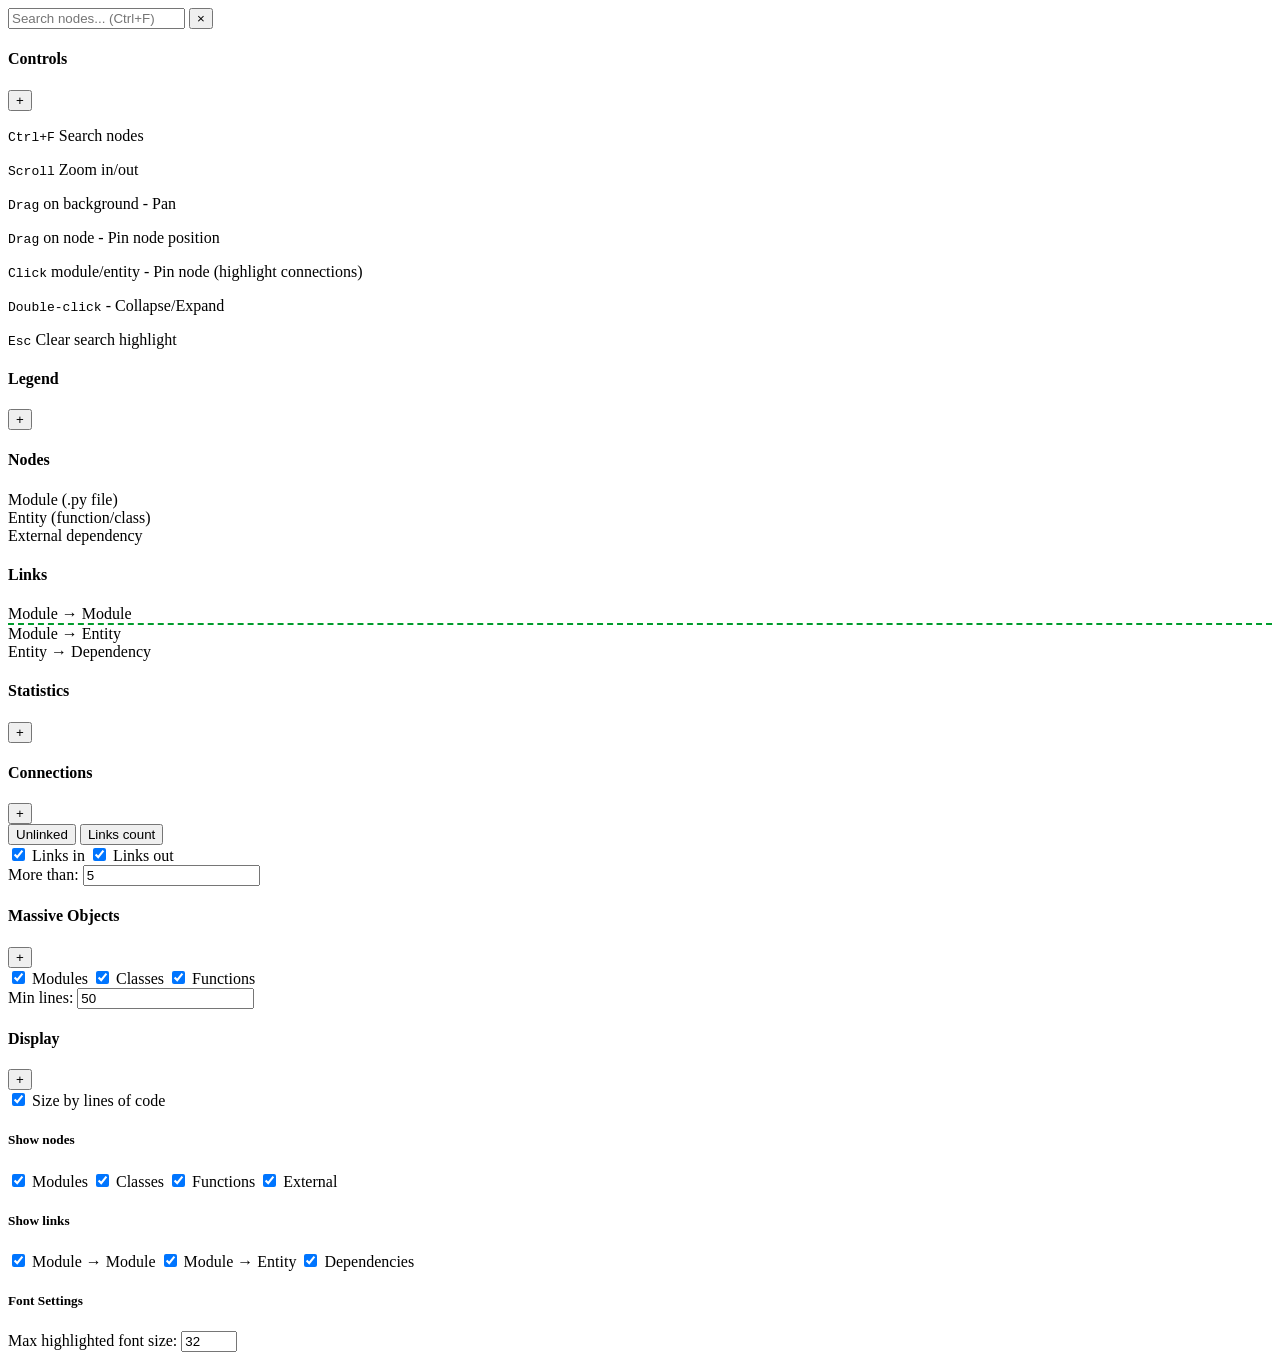
==== codegraph/templates/index.html @ c4960b2f "Modified the original features: _Disable zoom on simulation _Auto scale font size of the Highlighted" ====
<!DOCTYPE html>
<html lang="en">
<head>
    <meta charset="UTF-8">
    <meta name="viewport" content="width=device-width, initial-scale=1.0">
    <title>CodeGraph - Interactive Visualization</title>
    <script src="https://d3js.org/d3.v7.min.js"></script>
    <style>
/* STYLES_PLACEHOLDER */
    </style>
</head>
<body>
    <div id="graph"></div>
    <div class="tooltip" id="tooltip"></div>

    <!-- Search box -->
    <div class="search-container">
        <div class="search-box">
            <input type="text" class="search-input" id="searchInput" placeholder="Search nodes... (Ctrl+F)" autocomplete="off">
            <button class="search-clear" id="searchClear">&times;</button>
            <div class="autocomplete-list" id="autocompleteList"></div>
        </div>
    </div>

    <div class="panel controls collapsed" id="controls-panel">
        <div class="panel-header">
            <h4>Controls</h4>
            <button class="panel-toggle" title="Expand">+</button>
        </div>
        <div class="panel-content">
            <p><kbd>Ctrl+F</kbd> Search nodes</p>
            <p><kbd>Scroll</kbd> Zoom in/out</p>
            <p><kbd>Drag</kbd> on background - Pan</p>
            <p><kbd>Drag</kbd> on node - Pin node position</p>
            <p><kbd>Click</kbd> module/entity - Pin node (highlight connections)</p>
            <p><kbd>Double-click</kbd> - Collapse/Expand</p>
            <p><kbd>Esc</kbd> Clear search highlight</p>
        </div>
    </div>
    <div class="panel legend collapsed" id="legend-panel">
        <div class="panel-header">
            <h4>Legend</h4>
            <button class="panel-toggle" title="Expand">+</button>
        </div>
        <div class="panel-content">
            <div class="legend-section">
                <h4>Nodes</h4>
                <div class="legend-item">
                    <div class="legend-color legend-module"></div>
                    <span>Module (.py file)</span>
                </div>
                <div class="legend-item">
                    <div class="legend-color legend-entity"></div>
                    <span>Entity (function/class)</span>
                </div>
                <div class="legend-item">
                    <div class="legend-color legend-external"></div>
                    <span>External dependency</span>
                </div>
            </div>
            <div class="legend-section">
                <h4>Links</h4>
                <div class="legend-item">
                    <div class="legend-line legend-link-module"></div>
                    <span>Module → Module</span>
                </div>
                <div class="legend-item">
                    <div class="legend-line legend-link-entity" style="border-top: 2px dashed #009c2c; background: none; height: 0;"></div>
                    <span>Module → Entity</span>
                </div>
                <div class="legend-item">
                    <div class="legend-line legend-link-dep"></div>
                    <span>Entity → Dependency</span>
                </div>
            </div>
        </div>
    </div>
    <div class="panel stats collapsed" id="stats">
        <div class="panel-header">
            <h4>Statistics</h4>
            <button class="panel-toggle" title="Expand">+</button>
        </div>
        <div class="panel-content" id="stats-content"></div>
    </div>
    <div class="panel unlinked-modules collapsed" id="unlinked-modules">
        <div class="panel-header">
            <h4>Connections</h4>
            <button class="panel-toggle" title="Expand">+</button>
        </div>
        <div class="panel-content">
            <div class="unlinked-tabs">
                <button class="unlinked-tab active" data-tab="unlinked-list">Unlinked <span class="count" id="unlinked-count"></span></button>
                <button class="unlinked-tab" data-tab="links-count-list">Links count <span class="count" id="links-count"></span></button>
            </div>
            <div id="unlinked-list" class="unlinked-tab-content active"></div>
            <div id="links-count-list" class="unlinked-tab-content">
                <div class="links-filter">
                    <div class="filter-row">
                        <label><input type="checkbox" id="links-in-check" checked> Links in</label>
                        <label><input type="checkbox" id="links-out-check" checked> Links out</label>
                    </div>
                    <div class="filter-row">
                        <span>More than:</span>
                        <input type="number" id="links-threshold" value="5" min="0">
                    </div>
                </div>
                <div id="links-count-content"></div>
            </div>
        </div>
    </div>
    <div class="panel massive-objects collapsed" id="massive-objects">
        <div class="panel-header">
            <h4>Massive Objects <span class="count" id="massive-count"></span></h4>
            <button class="panel-toggle" title="Expand">+</button>
        </div>
        <div class="panel-content">
            <div class="filters">
                <div class="filter-row">
                    <label><input type="checkbox" id="filter-modules" checked> Modules</label>
                    <label><input type="checkbox" id="filter-classes" checked> Classes</label>
                    <label><input type="checkbox" id="filter-functions" checked> Functions</label>
                </div>
                <div class="filter-row">
                    <span>Min lines:</span>
                    <input type="number" id="massive-threshold" value="50" min="1">
                </div>
            </div>
            <ul id="massive-list"></ul>
        </div>
    </div>
    <div class="panel size-toggle collapsed" id="size-toggle-panel">
        <div class="panel-header">
            <h4>Display</h4>
            <button class="panel-toggle" title="Expand">+</button>
        </div>
        <div class="panel-content">
            <label>
                <input type="checkbox" id="size-by-code" checked>
                Size by lines of code
            </label>
            <div class="display-section">
                <h5>Show nodes</h5>
                <label><input type="checkbox" id="show-modules" checked> Modules</label>
                <label><input type="checkbox" id="show-classes" checked> Classes</label>
                <label><input type="checkbox" id="show-functions" checked> Functions</label>
                <label><input type="checkbox" id="show-external" checked> External</label>
            </div>
            <div class="display-section">
                <h5>Show links</h5>
                <label><input type="checkbox" id="show-link-module" checked> Module → Module</label>
                <label><input type="checkbox" id="show-link-entity" checked> Module → Entity</label>
                <label><input type="checkbox" id="show-link-dependency" checked> Dependencies</label>
            </div>
            <div class="display-section">
                <h5>Font Settings</h5>
                <label>Max highlighted font size: <input type="number" id="max-highlight-font" value="32" min="16" max="100"></label>
            </div>
        </div>
    </div>

    <script>
        const graphData = /* GRAPH_DATA_PLACEHOLDER */;

/* SCRIPT_PLACEHOLDER */
    </script>
</body>
</html>
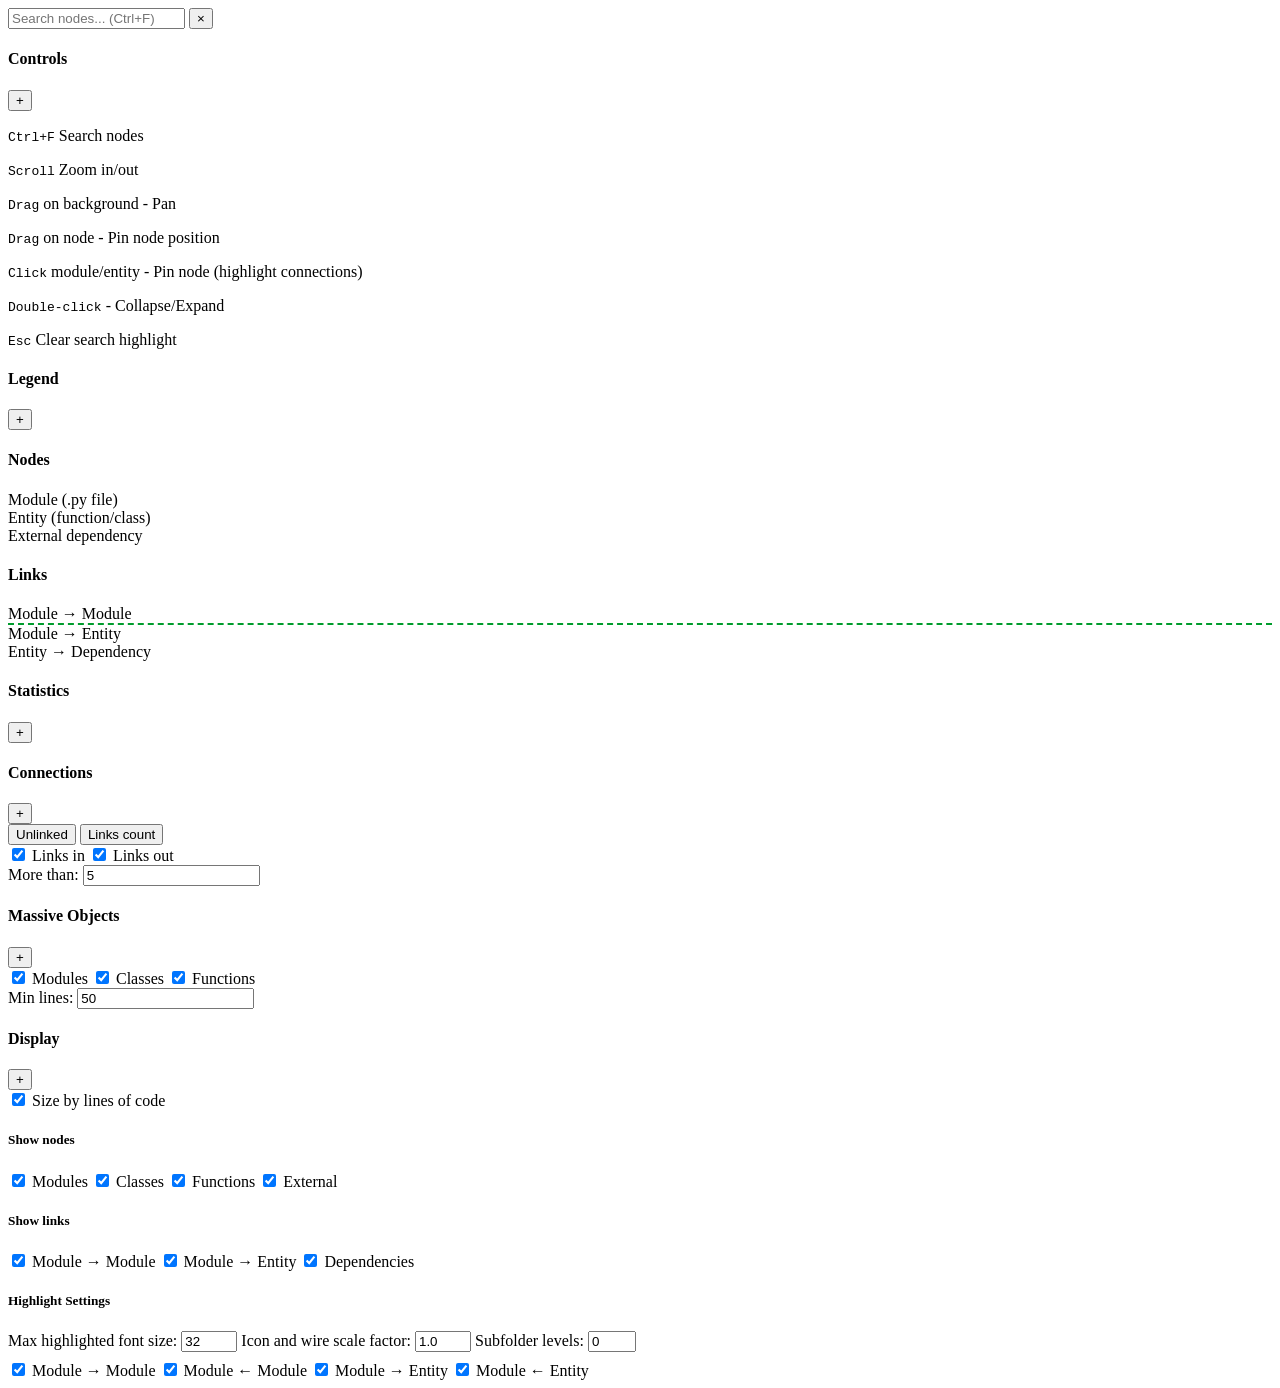
==== commit 92fa6c4e: "Add zoom-scaled sizing for highlighted icons and connection wires. Directional link toggles (in/out " ====
--- a/codegraph/templates/index.html
+++ b/codegraph/templates/index.html
@@ -152,8 +152,16 @@
                 <label><input type="checkbox" id="show-link-dependency" checked> Dependencies</label>
             </div>
             <div class="display-section">
-                <h5>Font Settings</h5>
+                <h5>Highlight Settings</h5>
                 <label>Max highlighted font size: <input type="number" id="max-highlight-font" value="32" min="16" max="100"></label>
+                <label>Icon and wire scale factor: <input type="number" id="icon-wire-scale" value="1.0" min="0.1" max="5" step="0.1"></label>
+                <label>Subfolder levels: <input type="number" id="path-subfolder-levels" value="0" min="0" max="10"></label>
+                <div style="margin-top: 8px;">
+                    <label><input type="checkbox" id="highlight-link-mm-out" checked> Module → Module</label>
+                    <label><input type="checkbox" id="highlight-link-mm-in" checked> Module ← Module</label>
+                    <label><input type="checkbox" id="highlight-link-me-out" checked> Module → Entity</label>
+                    <label><input type="checkbox" id="highlight-link-me-in" checked> Module ← Entity</label>
+                </div>
             </div>
         </div>
     </div>
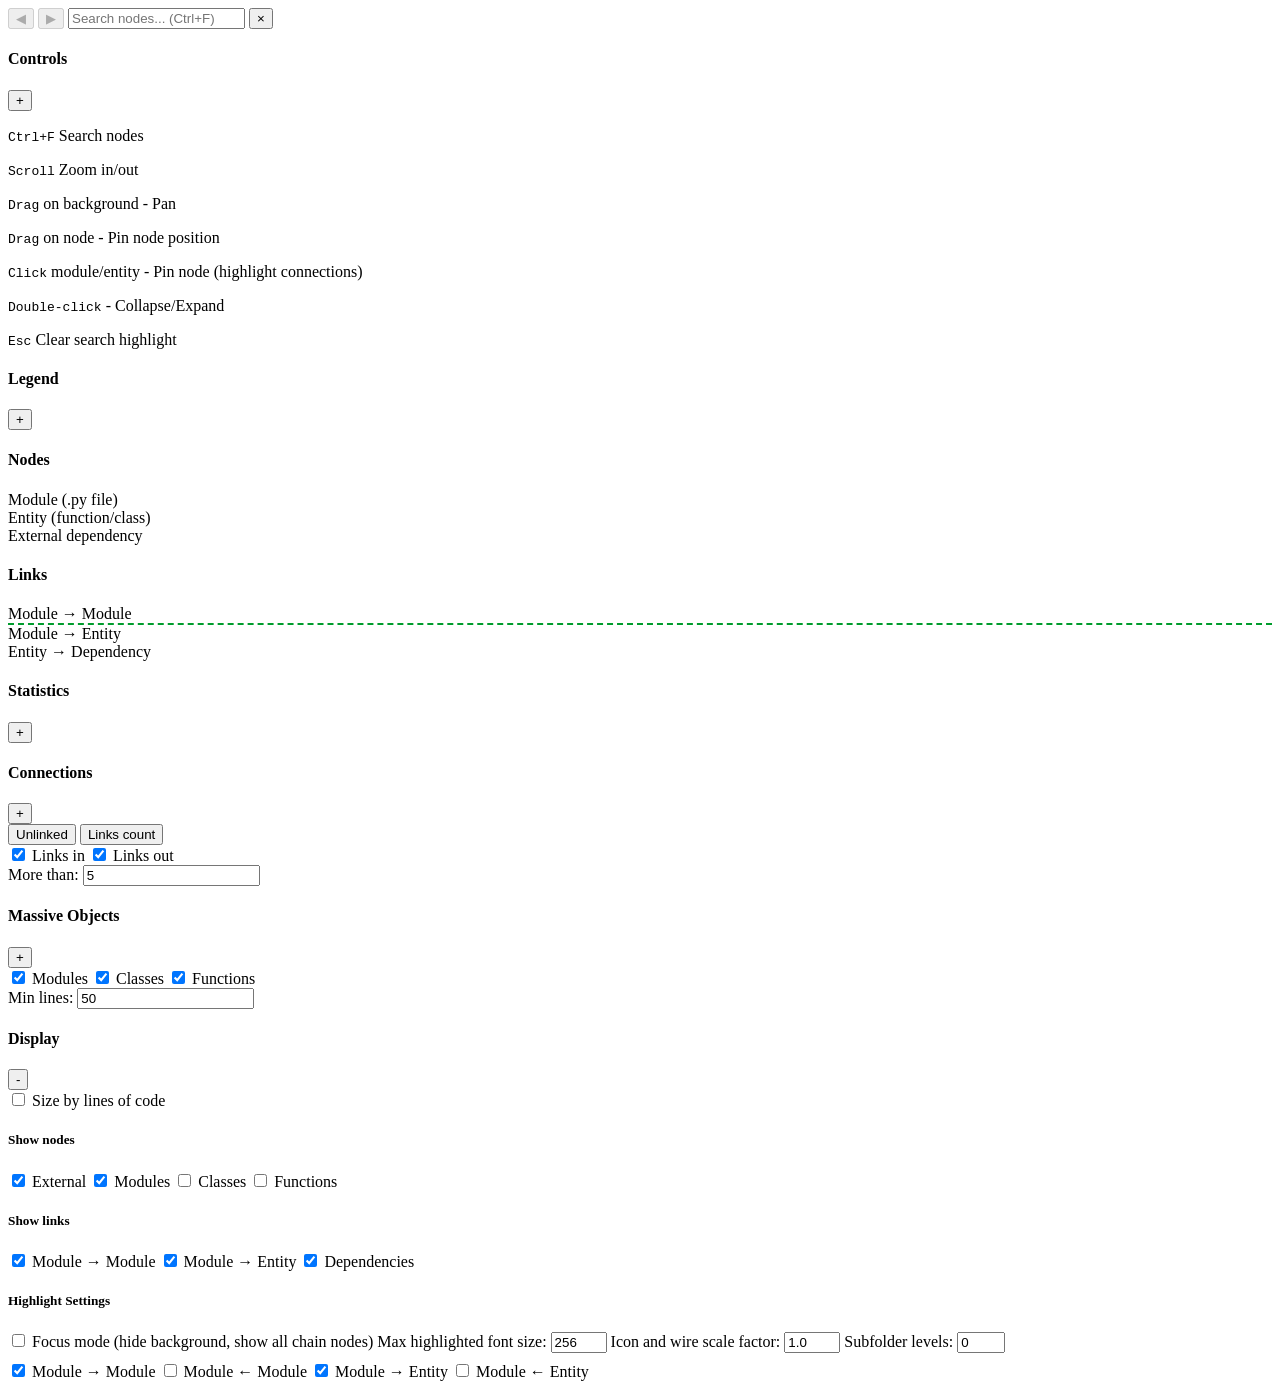
==== commit d3afc520: "Lot of reworks and improvements, check CHANGELOG.md  Changes to be committed: 	modified:   CHANGELOG" ====
--- a/codegraph/templates/index.html
+++ b/codegraph/templates/index.html
@@ -16,6 +16,8 @@
     <!-- Search box -->
     <div class="search-container">
         <div class="search-box">
+            <button class="nav-button" id="backButton" title="Back (Alt+Left)" disabled>◀</button>
+            <button class="nav-button" id="forwardButton" title="Forward (Alt+Right)" disabled>▶</button>
             <input type="text" class="search-input" id="searchInput" placeholder="Search nodes... (Ctrl+F)" autocomplete="off">
             <button class="search-clear" id="searchClear">&times;</button>
             <div class="autocomplete-list" id="autocompleteList"></div>
@@ -128,22 +130,22 @@
             <ul id="massive-list"></ul>
         </div>
     </div>
-    <div class="panel size-toggle collapsed" id="size-toggle-panel">
+    <div class="panel size-toggle" id="size-toggle-panel">
         <div class="panel-header">
             <h4>Display</h4>
-            <button class="panel-toggle" title="Expand">+</button>
+            <button class="panel-toggle" title="Collapse">-</button>
         </div>
         <div class="panel-content">
             <label>
-                <input type="checkbox" id="size-by-code" checked>
+                <input type="checkbox" id="size-by-code">
                 Size by lines of code
             </label>
             <div class="display-section">
                 <h5>Show nodes</h5>
+                <label><input type="checkbox" id="show-external" checked> External</label>
                 <label><input type="checkbox" id="show-modules" checked> Modules</label>
-                <label><input type="checkbox" id="show-classes" checked> Classes</label>
-                <label><input type="checkbox" id="show-functions" checked> Functions</label>
-                <label><input type="checkbox" id="show-external" checked> External</label>
+                <label><input type="checkbox" id="show-classes"> Classes</label>
+                <label><input type="checkbox" id="show-functions"> Functions</label>
             </div>
             <div class="display-section">
                 <h5>Show links</h5>
@@ -153,14 +155,18 @@
             </div>
             <div class="display-section">
                 <h5>Highlight Settings</h5>
-                <label>Max highlighted font size: <input type="number" id="max-highlight-font" value="32" min="16" max="100"></label>
+                <label>
+                    <input type="checkbox" id="highlight-focus-mode">
+                    Focus mode (hide background, show all chain nodes)
+                </label>
+                <label>Max highlighted font size: <input type="number" id="max-highlight-font" value="256" min="16" max="512"></label>
                 <label>Icon and wire scale factor: <input type="number" id="icon-wire-scale" value="1.0" min="0.1" max="5" step="0.1"></label>
                 <label>Subfolder levels: <input type="number" id="path-subfolder-levels" value="0" min="0" max="10"></label>
                 <div style="margin-top: 8px;">
                     <label><input type="checkbox" id="highlight-link-mm-out" checked> Module → Module</label>
-                    <label><input type="checkbox" id="highlight-link-mm-in" checked> Module ← Module</label>
+                    <label><input type="checkbox" id="highlight-link-mm-in"> Module ← Module</label>
                     <label><input type="checkbox" id="highlight-link-me-out" checked> Module → Entity</label>
-                    <label><input type="checkbox" id="highlight-link-me-in" checked> Module ← Entity</label>
+                    <label><input type="checkbox" id="highlight-link-me-in"> Module ← Entity</label>
                 </div>
             </div>
         </div>
